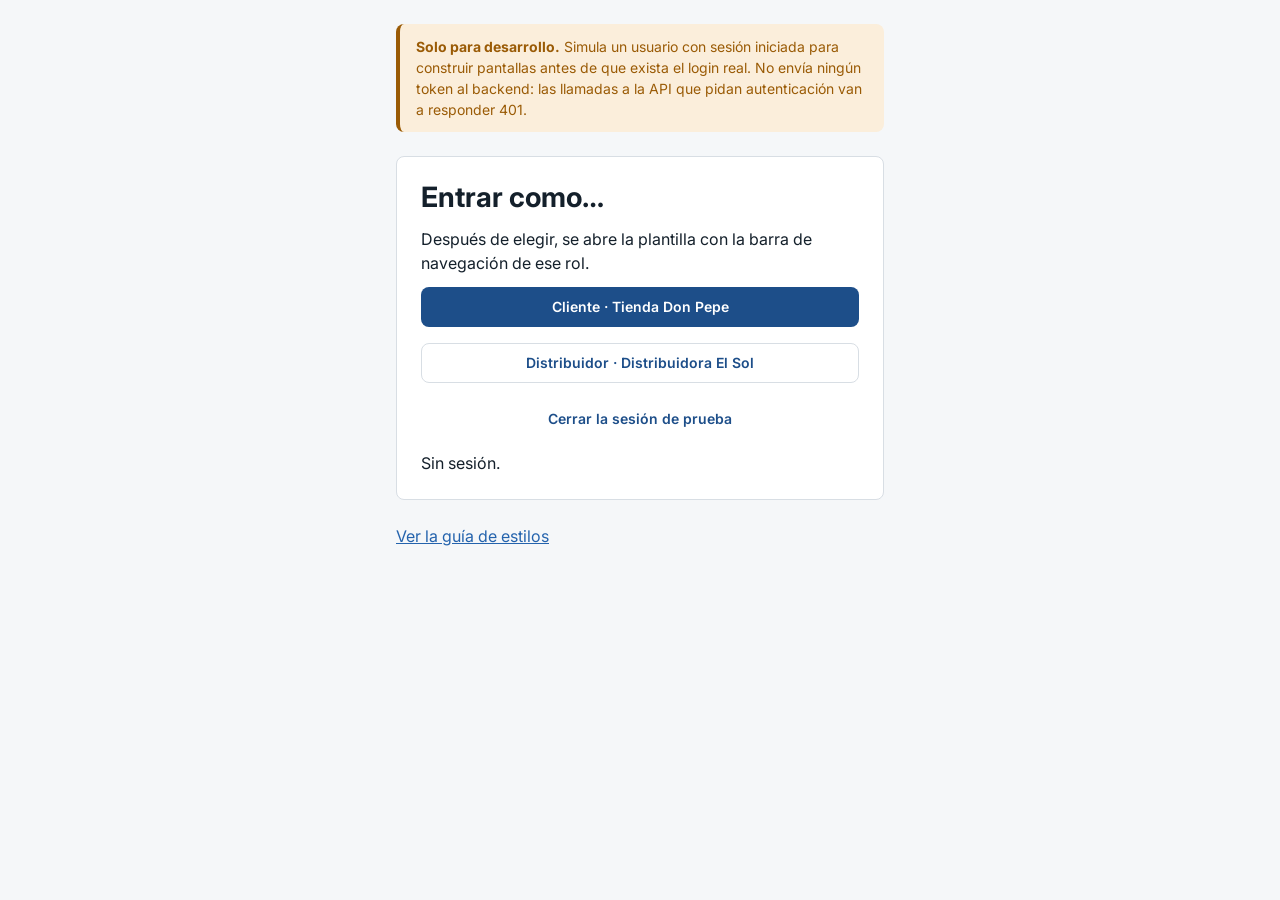
==== pages/dev/sesion-demo.html @ 2470bcba "feat(web): add design system, shared js modules and page template" ====
<!doctype html>
<html lang="es">
<head>
  <meta charset="utf-8">
  <meta name="viewport" content="width=device-width, initial-scale=1">
  <title>Sesión de prueba · DistriLink</title>
  <link rel="stylesheet" href="https://fonts.googleapis.com/css2?family=Inter:wght@400;600;700;800&display=swap">
  <link rel="stylesheet" href="/css/tokens.css">
  <link rel="stylesheet" href="/css/base.css">
  <link rel="stylesheet" href="/css/components.css">
</head>
<body>
  <main class="page" style="max-width:520px">
    <div class="alert alert--warning">
      <b>Solo para desarrollo.</b> Simula un usuario con sesión iniciada para construir pantallas antes de que exista el login real.
      No envía ningún token al backend: las llamadas a la API que pidan autenticación van a responder 401.
    </div>
    <section class="card">
      <h1>Entrar como…</h1>
      <p class="hint">Después de elegir, se abre la plantilla con la barra de navegación de ese rol.</p>
      <div class="form">
        <button class="btn btn--primary btn--block" type="button" data-role="CUSTOMER">Cliente · Tienda Don Pepe</button>
        <button class="btn btn--secondary btn--block" type="button" data-role="DISTRIBUTOR">Distribuidor · Distribuidora El Sol</button>
        <button class="btn btn--ghost btn--block" type="button" data-clear>Cerrar la sesión de prueba</button>
      </div>
      <p id="estado" class="hint"></p>
    </section>
    <a href="/pages/guia-estilos.html">Ver la guía de estilos</a>
  </main>
  <script type="module">
    import { startDemoSession, clearSession, getUser } from "/js/session.js";
    import { DEV_MODE } from "/js/config.js";
    const estado = document.getElementById("estado");
    const show = () => { const u = getUser(); estado.textContent = u ? `Sesión actual: ${u.name} (${u.role})` : "Sin sesión."; };
    if (!DEV_MODE) {
      document.querySelectorAll("button").forEach(b => b.disabled = true);
      estado.textContent = "DEV_MODE está apagado en js/config.js.";
    } else {
      document.querySelectorAll("[data-role]").forEach(b => b.addEventListener("click", () => {
        startDemoSession(b.dataset.role);
        window.location.href = "/pages/plantilla.html";
      }));
      document.querySelector("[data-clear]").addEventListener("click", () => { clearSession(); show(); });
      show();
    }
  </script>
</body>
</html>
---- css/tokens.css ----
/* =========================================================
   DistriLink — Design tokens
   Every color, font and spacing in the app comes from here.
   Rule: never write a hex color in another file; use var(--...).
   ========================================================= */
:root {
  /* Brand: deep blue (trust, B2B) */
  --color-brand-900: #0f2e52;
  --color-brand-700: #1d4e89;
  --color-brand-600: #2463ad;
  --color-brand-100: #e3ecf6;
  --color-brand-50:  #f1f6fb;

  /* Neutrals (slightly blue) */
  --color-bg:        #f5f7f9;
  --color-surface:   #ffffff;
  --color-border:    #d8dee4;
  --color-text:      #14202b;
  --color-text-muted:#475569;   /* WCAG AA on white, also at small sizes */
  --color-disabled:  #94a3b8;

  /* Order / feedback states — always used with an icon and a text */
  --color-pending:      #9a5b06;  --color-pending-bg:   #fbeedb;  /* ⏳ Pendiente  */
  --color-success:      #17784a;  --color-success-bg:   #ddf2e6;  /* ✔ Aprobado    */
  --color-danger:       #a3302a;  --color-danger-bg:    #f8e1df;  /* ✖ Rechazado   */
  --color-info:         #225fa8;  --color-info-bg:      #e0ebf8;  /* 🚚 Despachado */
  --color-neutral:      #475569;  --color-neutral-bg:   #eef1f4;  /* Cancelado     */

  /* Typography */
  --font-body: "Inter", "Segoe UI", system-ui, -apple-system, sans-serif;
  --font-mono: "JetBrains Mono", Consolas, monospace;
  --text-xs: 0.75rem;
  --text-sm: 0.875rem;
  --text-md: 1rem;
  --text-lg: 1.125rem;
  --text-xl: 1.375rem;
  --text-2xl: 1.75rem;

  /* Spacing (4 px scale) */
  --space-1: 0.25rem;
  --space-2: 0.5rem;
  --space-3: 0.75rem;
  --space-4: 1rem;
  --space-5: 1.5rem;
  --space-6: 2rem;
  --space-7: 3rem;

  /* Shape and depth */
  --radius-sm: 4px;
  --radius-md: 8px;
  --radius-pill: 999px;
  --shadow-sm: 0 1px 2px rgb(15 46 82 / 0.08);
  --shadow-md: 0 4px 12px rgb(15 46 82 / 0.10);

  /* Layout */
  --navbar-height: 60px;
  --content-max: 1120px;
}
---- css/base.css ----
/* =========================================================
   DistriLink — Base styles (reset + page layout)
   ========================================================= */
*, *::before, *::after { box-sizing: border-box; }

html { -webkit-text-size-adjust: 100%; }

body {
  margin: 0;
  font-family: var(--font-body);
  font-size: var(--text-md);
  line-height: 1.5;
  color: var(--color-text);
  background: var(--color-bg);
  min-height: 100vh;
  display: flex;
  flex-direction: column;
}

h1, h2, h3, h4 { margin: 0; line-height: 1.2; text-wrap: balance; }
h1 { font-size: var(--text-2xl); }
h2 { font-size: var(--text-xl); }
h3 { font-size: var(--text-lg); }
p  { margin: 0; }

a { color: var(--color-brand-600); }
a:hover { color: var(--color-brand-700); }

img { max-width: 100%; display: block; }

:focus-visible {
  outline: 3px solid var(--color-brand-600);
  outline-offset: 2px;
}

/* Main content area: every page puts its content inside <main class="page"> */
.page {
  width: 100%;
  max-width: var(--content-max);
  margin: 0 auto;
  padding: var(--space-5) var(--space-4) var(--space-7);
  display: grid;
  gap: var(--space-5);
  align-content: start;
  flex: 1;
}

.page-header {
  display: flex;
  justify-content: space-between;
  align-items: end;
  gap: var(--space-4);
  flex-wrap: wrap;
}
.page-header p { color: var(--color-text-muted); margin-top: var(--space-1); }

.visually-hidden {
  position: absolute !important;
  width: 1px; height: 1px;
  overflow: hidden; clip: rect(0 0 0 0); white-space: nowrap;
}

[hidden] { display: none !important; }

@media (prefers-reduced-motion: reduce) {
  * { animation: none !important; transition: none !important; }
}
---- css/components.css ----
/* =========================================================
   DistriLink — Shared components
   See them all in /pages/guia-estilos.html
   ========================================================= */

/* ---------- Navbar ---------- */
.navbar {
  position: sticky; top: 0; z-index: 20;
  background: var(--color-brand-900);
  color: #fff;
  box-shadow: var(--shadow-sm);
}
.navbar__inner {
  max-width: var(--content-max);
  margin: 0 auto;
  min-height: var(--navbar-height);
  padding: 0 var(--space-4);
  display: flex; align-items: center; gap: var(--space-4);
}
.navbar__brand {
  color: #fff; text-decoration: none; font-weight: 800; font-size: var(--text-lg);
  display: flex; align-items: center; gap: var(--space-2); white-space: nowrap;
}
.navbar__brand span { color: var(--color-brand-100); font-weight: 500; font-size: var(--text-sm); }
.navbar__toggle {
  margin-left: auto; display: none;
  background: transparent; border: 1px solid rgb(255 255 255 / 0.4); color: #fff;
  border-radius: var(--radius-sm); padding: var(--space-1) var(--space-3); font-size: var(--text-lg); cursor: pointer;
}
.navbar__menu {
  display: flex; align-items: center; gap: var(--space-1);
  list-style: none; margin: 0 0 0 auto; padding: 0;
}
.navbar__link {
  position: relative;
  display: flex; align-items: center; gap: var(--space-2);
  color: var(--color-brand-100); text-decoration: none;
  padding: var(--space-2) var(--space-3); border-radius: var(--radius-sm); font-size: var(--text-sm); font-weight: 600;
  background: transparent; border: 0; cursor: pointer; font-family: inherit;
}
.navbar__link:hover { color: #fff; background: rgb(255 255 255 / 0.08); }
.navbar__link[aria-current="page"] { color: #fff; background: rgb(255 255 255 / 0.14); }
.navbar__count {
  min-width: 20px; height: 20px; padding: 0 6px;
  border-radius: var(--radius-pill); background: #f59e0b; color: var(--color-brand-900);
  font-size: var(--text-xs); font-weight: 800; display: inline-flex; align-items: center; justify-content: center;
}
.navbar__user { color: var(--color-brand-100); font-size: var(--text-sm); padding: 0 var(--space-2); white-space: nowrap; }

@media (max-width: 860px) {
  .navbar__toggle { display: inline-block; }
  .navbar__menu {
    display: none; position: absolute; top: var(--navbar-height); left: 0; right: 0;
    flex-direction: column; align-items: stretch; gap: 0; margin: 0;
    background: var(--color-brand-900); padding: var(--space-2) var(--space-4) var(--space-4);
    box-shadow: var(--shadow-md);
  }
  .navbar.is-open .navbar__menu { display: flex; }
  .navbar__link { padding: var(--space-3); font-size: var(--text-md); }
  .navbar__user { padding: var(--space-3); }
}

/* ---------- Breadcrumb ---------- */
.breadcrumb ol {
  list-style: none; margin: 0; padding: 0;
  display: flex; flex-wrap: wrap; gap: var(--space-2); font-size: var(--text-sm); color: var(--color-text-muted);
}
.breadcrumb li + li::before { content: "/"; margin-right: var(--space-2); color: var(--color-disabled); }
.breadcrumb a { color: var(--color-brand-600); text-decoration: none; }
.breadcrumb a:hover { text-decoration: underline; }
.breadcrumb [aria-current="page"] { color: var(--color-text); font-weight: 600; }

/* ---------- Buttons ---------- */
.btn {
  display: inline-flex; align-items: center; justify-content: center; gap: var(--space-2);
  min-height: 40px; padding: var(--space-2) var(--space-4);
  border-radius: var(--radius-md); border: 1px solid transparent;
  font: 600 var(--text-sm)/1 var(--font-body); text-decoration: none; cursor: pointer;
  transition: background-color .15s, border-color .15s;
}
.btn--primary   { background: var(--color-brand-700); color: #fff; }
.btn--primary:hover { background: var(--color-brand-900); color: #fff; }
.btn--secondary { background: var(--color-surface); color: var(--color-brand-700); border-color: var(--color-border); }
.btn--secondary:hover { border-color: var(--color-brand-600); }
.btn--success   { background: var(--color-success); color: #fff; }
.btn--danger    { background: var(--color-danger); color: #fff; }
.btn--ghost     { background: transparent; color: var(--color-brand-700); }
.btn--sm { min-height: 32px; padding: var(--space-1) var(--space-3); }
.btn--block { width: 100%; }
.btn:disabled, .btn[aria-disabled="true"] {
  background: var(--color-neutral-bg); color: var(--color-disabled); border-color: var(--color-border); cursor: not-allowed;
}

/* ---------- Forms ---------- */
.field { display: grid; gap: var(--space-1); }
.field label { font-size: var(--text-sm); font-weight: 600; }
.field .hint { font-size: var(--text-xs); color: var(--color-text-muted); }
.field .error { font-size: var(--text-xs); color: var(--color-danger); font-weight: 600; }
.input, .select, .textarea {
  width: 100%; min-height: 42px; padding: var(--space-2) var(--space-3);
  border: 1px solid var(--color-border); border-radius: var(--radius-md);
  font: inherit; color: var(--color-text); background: var(--color-surface);
}
.input:focus, .select:focus, .textarea:focus { outline: none; border-color: var(--color-brand-600); box-shadow: 0 0 0 3px var(--color-brand-100); }
.field.has-error .input { border-color: var(--color-danger); }
.form { display: grid; gap: var(--space-4); }

/* ---------- Card ---------- */
.card {
  background: var(--color-surface); border: 1px solid var(--color-border); border-radius: var(--radius-md);
  padding: var(--space-5); display: grid; gap: var(--space-3); align-content: start; min-width: 0;
}
.grid-cards { display: grid; gap: var(--space-4); grid-template-columns: repeat(auto-fill, minmax(220px, 1fr)); }

/* ---------- Status badge (color + icon + text, never color alone) ---------- */
.badge {
  display: inline-flex; align-items: center; gap: var(--space-1);
  padding: 2px 10px; border-radius: var(--radius-pill);
  font-size: var(--text-xs); font-weight: 700; white-space: nowrap;
}
.badge--pending    { color: var(--color-pending); background: var(--color-pending-bg); }
.badge--confirmed  { color: var(--color-success); background: var(--color-success-bg); }
.badge--rejected   { color: var(--color-danger);  background: var(--color-danger-bg); }
.badge--dispatched { color: var(--color-info);    background: var(--color-info-bg); }
.badge--cancelled  { color: var(--color-neutral); background: var(--color-neutral-bg); }

/* ---------- Alerts ---------- */
.alert { padding: var(--space-3) var(--space-4); border-radius: var(--radius-md); border-left: 4px solid; font-size: var(--text-sm); }
.alert--success { color: var(--color-success); background: var(--color-success-bg); }
.alert--danger  { color: var(--color-danger);  background: var(--color-danger-bg); }
.alert--warning { color: var(--color-pending); background: var(--color-pending-bg); }
.alert--info    { color: var(--color-info);    background: var(--color-info-bg); }

/* ---------- Table ---------- */
.table-wrap { overflow-x: auto; background: var(--color-surface); border: 1px solid var(--color-border); border-radius: var(--radius-md); }
.table { width: 100%; border-collapse: collapse; font-size: var(--text-sm); }
.table th, .table td { text-align: left; padding: var(--space-3); border-bottom: 1px solid var(--color-border); vertical-align: middle; }
.table th { font-size: var(--text-xs); text-transform: uppercase; letter-spacing: .05em; color: var(--color-text-muted); background: var(--color-brand-50); }
.table tr:last-child td { border-bottom: 0; }
.table .num { text-align: right; font-variant-numeric: tabular-nums; }

/* ---------- Empty state ---------- */
.empty { text-align: center; padding: var(--space-7) var(--space-4); color: var(--color-text-muted); display: grid; gap: var(--space-3); justify-items: center; }

/* ---------- Toast ---------- */
.toast-area { position: fixed; right: var(--space-4); bottom: var(--space-4); display: grid; gap: var(--space-2); z-index: 50; max-width: min(360px, calc(100vw - 2rem)); }
.toast { padding: var(--space-3) var(--space-4); border-radius: var(--radius-md); box-shadow: var(--shadow-md); font-size: var(--text-sm); font-weight: 600; color: #fff; background: var(--color-brand-900); }
.toast--success { background: var(--color-success); }
.toast--danger  { background: var(--color-danger); }
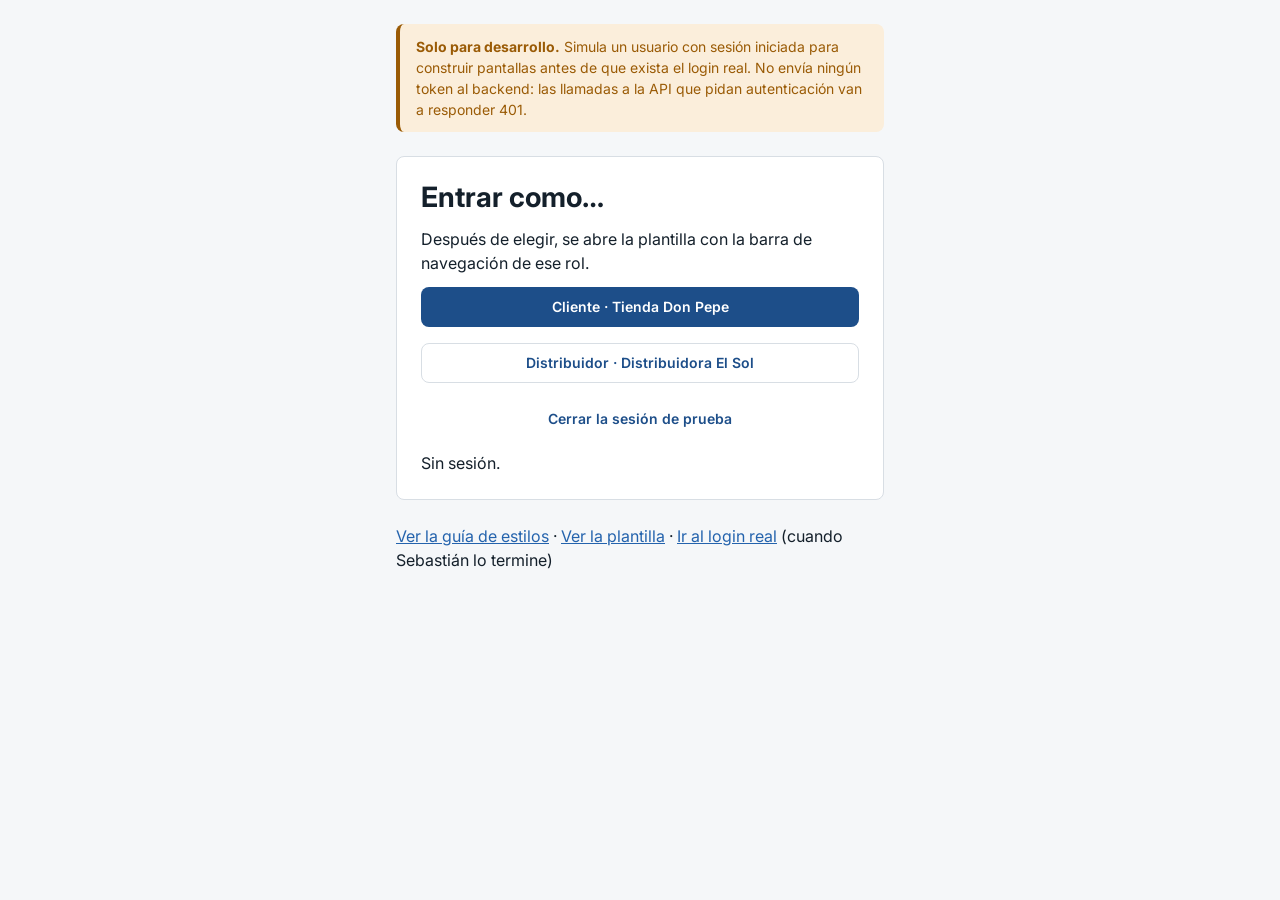
==== commit 8747da65: "fix(web): send users without session to the demo page while DEV_MODE is on" ====
--- a/pages/dev/sesion-demo.html
+++ b/pages/dev/sesion-demo.html
@@ -25,7 +25,7 @@
       </div>
       <p id="estado" class="hint"></p>
     </section>
-    <a href="/pages/guia-estilos.html">Ver la guía de estilos</a>
+    <p><a href="/pages/guia-estilos.html">Ver la guía de estilos</a> · <a href="/pages/plantilla.html">Ver la plantilla</a> · <a href="/pages/auth/login.html">Ir al login real</a> (cuando Sebastián lo termine)</p>
   </main>
   <script type="module">
     import { startDemoSession, clearSession, getUser } from "/js/session.js";
